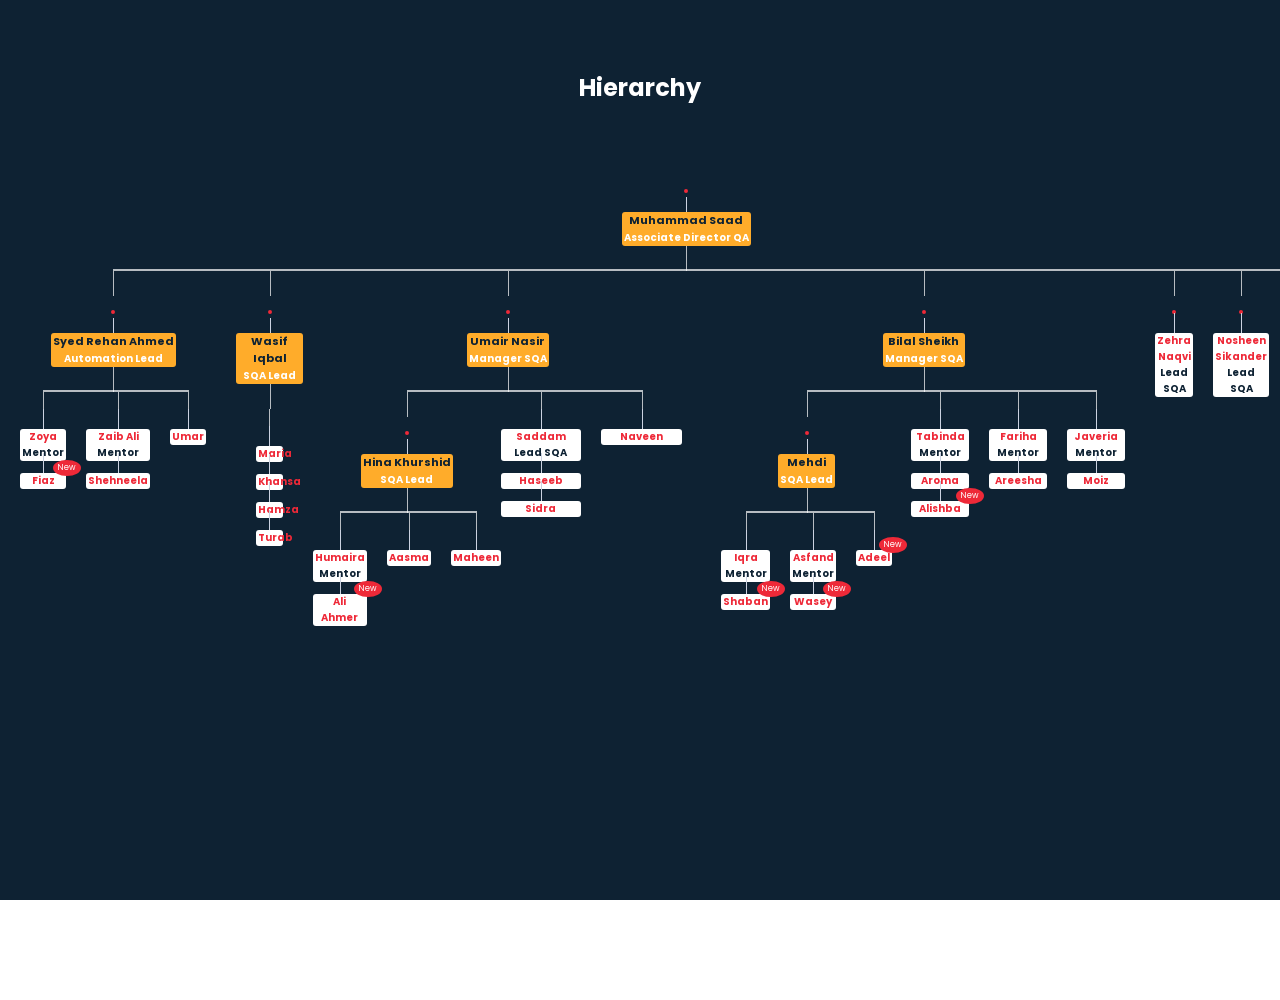
==== index.html @ 1f8edcf4 "space" ====
<!DOCTYPE html>
<html lang="en">

<head>
  <meta charset="UTF-8">
  <meta name="viewport" content="width=device-width, initial-scale=1">

  <title>Hierarchy view component</title>

  <link rel="stylesheet" href="css/hierarchy-view.css">
  <link rel="stylesheet" href="css/main.css">
</head>

<body>



  <!--Management Hierarchy-->
  <section class="management-hierarchy">

    <h1> Hierarchy</h1>
    <div class="hv-container">
      <div class="hv-wrapper">

        <!-- Key component -->
        <div class="hv-item">

          <div class="hv-item-parent">
            <div class="person">
              <img src="https://drive.google.com/uc?id=11d5ZTLQcljHC8XDVHRJq-Gxhe-R7tj8j" alt="">
              <p class="sqaleads">
                Muhammad Saad  <br> <b> Associate Director QA</b>
              </p>
            </div>
          </div>



          <div class="hv-item-children">

            <div class="hv-item-child">
              <!-- Key component -->
              <div class="hv-item">

                <div class="hv-item-parent">
                  <div class="person">
                    <img src="https://drive.google.com/uc?id=1TsUXNUicqb2J7ms9PTjKQTNZAqAfLmqj" alt="">

                    <p class="sqaleads">
                      Syed Rehan Ahmed<br> <b> Automation Lead </b>
                    </p>
                  </div>
                </div>

                <div class="hv-item-children">


                  <div class="hv-item-child">
                    <div class="person">

                      <p class="name">
                        Zoya <br /> <b> Mentor </b>
                      </p>

                      <p class="notification">
                        Fiaz
                        <span class="badge">New</span>

                      </p>


                    </div>

                  </div>


                  <div class="hv-item-child">
                    <div class="person">

                      <p class="name">
                        Zaib Ali <br /> <b> Mentor</b>
                      </p>

                      <p class="name">
                        Shehneela
                      </p>


                    </div>
                  </div>

                  <div class="hv-item-child">
                    <div class="person">

                      <p class="name">
                        Umar
                      </p>


                    </div>
                  </div>

                </div>
              </div>






            </div>
            <div class="hv-item-child">
              <!-- Key component -->
              <div class="hv-item">

                <div class="hv-item-parent">
                  <div class="person">
                    <img src="https://drive.google.com/uc?id=1y89KJ95JF_s6DVgYk79CEMyev-Dleafd" alt="">

                    <p class="sqaleads">
                      Wasif Iqbal<br> <b> SQA Lead </b>
                    </p>
                  </div>
                </div>

                <div class="hv-item-children">


                  <div class="hv-item-child">
                    <div class="person">

                      <p class="name">
                        Maria
                      </p>

                      <p class="name">
                        Khansa
                      </p>

                      <p class="name">
                        Hamza
                      </p>

                      <p class="name">
                        Turab
                      </p>

                    </div>

                  </div>


                  <!-- <div class="hv-item-child">
                    <div class="person">

                      <p class="name">
                        Khansa
                      </p>

                    </div>
                  </div>

                  <div class="hv-item-child">
                    <div class="person">

                      <p class="name">
                        Hamza
                      </p>


                    </div>
                  </div>
                  <div class="hv-item-child">
                    <div class="person">

                      <p class="name">
                        Turab
                      </p>


                    </div>
                  </div> -->
                </div>
              </div>






            </div>


            <div class="hv-item-child">
              <!-- Key component -->
              <div class="hv-item">

                <div class="hv-item-parent">
                  <div class="person">
                    <img src="https://drive.google.com/uc?id=183MjoDKMBi7Pj78kB7QzZNCXo6VbrkAd" alt="">
                    <p class="sqaleads">
                      Umair Nasir <br> <b> Manager SQA </b>
                    </p>
                  </div>
                </div>

                <div class="hv-item-children">

                  <div class="hv-item-child">

                    <div class="hv-item">

                      <div class="hv-item-parent">
                        <div class="person">
                          <img src="https://drive.google.com/uc?id=1cX_lo4ME5v94II2oi-lOemMc7wgB1GoX" alt="">

                          <p class="sqaleads">
                            Hina Khurshid<br> <b> SQA Lead </b>
                          </p>
                        </div>
                      </div>

                      <div class="hv-item-children">


                        <div class="hv-item-child">
                          <div class="person">

                            <p class="name">
                              Humaira <b> Mentor </b>
                            </p>

                            <p class="notification">
                              Ali Ahmer
                              <span class="badge">New</span>
                            </p>


                          </div>

                        </div>


                        <div class="hv-item-child">
                          <div class="person">

                            <p class="name">
                              Aasma
                            </p>



                          </div>
                        </div>

                        <div class="hv-item-child">
                          <div class="person">

                            <p class="name">
                              Maheen
                            </p>


                          </div>
                        </div>
                      </div>
                    </div>
                  </div>


                  <div class="hv-item-child">
                    <div class="person">

                      <p class="name">
                        Saddam <br> <b> Lead SQA </b>
                      </p>

                      <p class="name">
                        Haseeb <br>
                      </p>

                      <p class="name">
                        Sidra <br>
                      </p>

                    </div>
                  </div>

                  <div class="hv-item-child">
                    <div class="person">

                      <p class="name">
                        Naveen <br>
                      </p>

                    </div>
                  </div>
              </div>

              </div>



            </div>


            <div class="hv-item-child">
              <!-- Key component -->
              <div class="hv-item">

                <div class="hv-item-parent">
                  <div class="person">
                    <img src="https://drive.google.com/uc?id=1glTLldQfWbtSV9bfzJ0dLkyxeqhYoGX5" alt="">
                    <p class="sqaleads">
                      Bilal Sheikh <br> <b> Manager SQA </b>
                    </p>
                  </div>
                </div>

                <div class="hv-item-children">

                  <div class="hv-item-child">


                                        <div class="hv-item">

                                          <div class="hv-item-parent">
                                            <div class="person">
                                              <img src="https://drive.google.com/uc?id=1pW-3rn66K4wB1U5ukVt8U9WCPoDkPyvm" alt="">

                                              <p class="sqaleads">
                                                Mehdi<br> <b> SQA Lead </b>
                                              </p>
                                            </div>
                                          </div>

                                          <div class="hv-item-children">


                                            <div class="hv-item-child">
                                              <div class="person">

                                                <p class="name">
                                                  Iqra <b> Mentor </b>
                                                </p>

                                                <p class="notification">
                                                  Shaban
                                                  <span class="badge">New</span>
                                                </p>


                                              </div>

                                            </div>


                                            <div class="hv-item-child">
                                              <div class="person">

                                                <p class="name">
                                                  Asfand <b> Mentor </b>
                                                </p>
                                                <p class="notification">
                                                  Wasey
                                                  <span class="badge">New</span>
                                                </p>



                                              </div>
                                            </div>

                                            <div class="hv-item-child">
                                              <div class="person">

                                                <p class="notification">
                                                  Adeel
                                                    <span class="badge">New</span>
                                                </p>


                                              </div>
                                            </div>
                                          </div>
                                        </div>


                  </div>


                  <div class="hv-item-child">
                    <div class="person">

                      <p class="name">
                        Tabinda <b> Mentor</b>
                      </p>


                      <p class="name">
                        Aroma
                      </p>

                      <p class="notification">
                        Alishba
                        <span class="badge">New</span>
                      </p>


                    </div>
                  </div>

                  <div class="hv-item-child">
                    <div class="person">

                      <p class="name">
                        Fariha <b> Mentor</b>
                      </p>


                      <p class="name">
                        Areesha
                      </p>


                    </div>
                  </div>


                  <div class="hv-item-child">
                    <div class="person">

                      <p class="name">
                        Javeria <b> Mentor</b>
                      </p>

                      <p class="name">
                        Moiz
                      </p>


                    </div>
                  </div>


                </div>

              </div>
            </div>

            <div class="hv-item-child">

              <div class="hv-item">

                <div class="hv-item-children">
                  <div class="person">
                    <img src="https://drive.google.com/uc?id=1wYPIMVMx-7MCKe7abTEASBR3E3-5VWAm" alt="">
                    <p class="name">
                      Zehra Naqvi <br> <b> Lead SQA </b>
                    </p>


                  </div>
                </div>


              </div>
            </div>
            <div class="hv-item-child">

              <div class="hv-item">

                <div class="hv-item-children">
                  <div class="person">
                    <img src="https://drive.google.com/uc?id=18GcvJPEyqamn3vTvp3WW_IDHHhvjnFbl" alt="">
                    <p class="name">
                      Nosheen Sikander <br> <b> Lead SQA </b>
                    </p>


                  </div>
                </div>


              </div>
            </div>
            <div class="hv-item-child">

              <div class="hv-item">

                <div class="hv-item-children">
                  <div class="person">
                    <img src="https://drive.google.com/uc?id=17XDy9l64izGYZif96n6SktR4pIJqgMoy" alt="">
                    <p class="name">
                      Shehzada Fahad <br> <b> Principal Automation Engineer </b>
                    </p>


                  </div>
                </div>


              </div>
            </div>






          </div>

        </div>

      </div>
    </div>
  </section>

</body>

</html>
---- css/hierarchy-view.css ----
.hv-wrapper {
  display: flex;
  overflow-x: hidden;
  }
  .hv-wrapper .hv-item {
    display: flex;
    flex-direction: column;
    margin: auto; }
    .hv-wrapper .hv-item .hv-item-parent {
      margin-bottom: 50px;
      position: relative;
      display: flex;
      justify-content: center; }
      .hv-wrapper .hv-item .hv-item-parent:after {
        position: absolute;
        content: '';
        width: 1px;
        height: 25px;
        bottom: 0;
        left: 50%;
        background-color: rgba(255, 255, 255, 0.7);
        transform: translateY(100%);
        }
    .hv-wrapper .hv-item .hv-item-children {
      display: flex;
      justify-content: center; }
      .hv-wrapper .hv-item .hv-item-children .hv-item-child {
        padding: 0 10px;
        position: relative;
        width: 40%;
        }
        .hv-wrapper .hv-item .hv-item-children .hv-item-child:before, .hv-wrapper .hv-item .hv-item-children .hv-item-child:not(:only-child):after {
          content: '';
          position: absolute;
          background-color: rgba(255, 255, 255, 0.7);
          left: 0; }
        .hv-wrapper .hv-item .hv-item-children .hv-item-child:before {
          left: 50%;
          top: 0;
          transform: translateY(-100%);
          width: 1px;
          height: 25px;
          }
        .hv-wrapper .hv-item .hv-item-children .hv-item-child:after {
          top: -25px;
          transform: translateY(-100%);
          height: 2px;
          width: 100%; }
        .hv-wrapper .hv-item .hv-item-children .hv-item-child:first-child:after {
          left: 50%;
          width: 50%; }
        .hv-wrapper .hv-item .hv-item-children .hv-item-child:last-child:after {
          width: calc(50% + 1px);
          }
---- css/main.css ----
@import url("https://fonts.googleapis.com/css?family=Poppins");
html, body {
  height: 100%;
  font-family: 'Poppins', sans-serif;
  padding: 0;
  margin: 0;
  overflow-y: hidden; 
  }

section {
  min-height: 100%;
  display: flex;
  justify-content: center;
  flex-direction: column;
  padding: 50px 0;
  position: relative; }
  section .github-badge {
    position: absolute;
    top: 0;
    left: 0; }
  section h1 {
    text-align: center;
    margin-bottom: 70px; }
  section .hv-container {
    flex-grow: 1;
    overflow: auto;
    justify-content: center; }

.basic-style {
  background-color: #EFE6E2; }
  .basic-style > h1 {
    color: #ac2222; }

p.simple-card {
  margin: 0;
  background-color: #fff;
  color: #DE5454;
  padding: 30px;
  border-radius: 7px;
  min-width: 100px;
  text-align: center;
  box-shadow: 0 3px 6px rgba(204, 131, 103, 0.22); }

.hv-item-parent p {
  font-weight: bold;
  color: #DE5454; }

.management-hierarchy {
  background-color: #0e2233;
  }
  .management-hierarchy > h1 {
    color: #FFF; }
  .management-hierarchy .person {
    text-align: center;
    width: 10;
    }
    .management-hierarchy .person > img {
      height: 50px;
      border: 2px solid #ee2938;
      border-radius: 50%;
      overflow: hidden;
      background-color: #fff;
      }
    .management-hierarchy .person > p.name {
      background-color: #fff;
      padding: 0px 2px;
      border-radius: 3px;
      font-size: 10px;
      font-weight: bold;
      color: #ee2938;
      margin: 12px 0 0 0;
      position: relative;
      }
      .management-hierarchy .person > p.name b {
        color: #0e2233;
        }
      .management-hierarchy .person > p.name:before {
        content: '';
        position: absolute;
        width: 1px;
        height: 20px;
        background-color: #cbd2e1;
        left: 50%;
        top: 0;
        transform: translateY(-100%);
        }
		
		.notification {
      background-color: #fff;
      padding: 0px 2px;
      border-radius: 3px;
      font-size: 10px;
      font-weight: bold;
      color: #ee2938;
      margin: 12px 0 0 0;
      position: relative;
}
      .management-hierarchy .person > p.notification:before {
        content: '';
        position: absolute;
        width: 1px;
        height: 20px;
        background-color: #cbd2e1;
        left: 50%;
        top: 0;
        transform: translateY(-100%);
        }

/*.notification:hover {
  background: red;
}*/

.notification .badge {
  position: absolute;
  top: -13px;
  right: -15px;
  padding: 2px 5px;
  border-radius: 50%;
  background: #ee2938;
  color: white;
  font-size: 8px;
  font-weight: normal;
}

.management-hierarchy .person > p.sqaleads {
      background-color: #ffac2a;
      padding: 0px 2px;
      border-radius: 3px;
      font-size: 11px;
      font-weight: 700px;
      color: #0e2233;
      margin: 12px 0 0 0;
      position: relative;
      }
	  
	        .management-hierarchy .person > p.sqaleads b {
        color: #fff;
		font-size: 10px;
       font-weight: 400px;
        }
	  
      .management-hierarchy .person > p.sqaleads:before {
        content: '';
        position: absolute;
        width: 1px;
        height: 15px;
        background-color: #cbd2e1;
        left: 50%;
        top: 0;
        transform: translateY(-100%);
        }
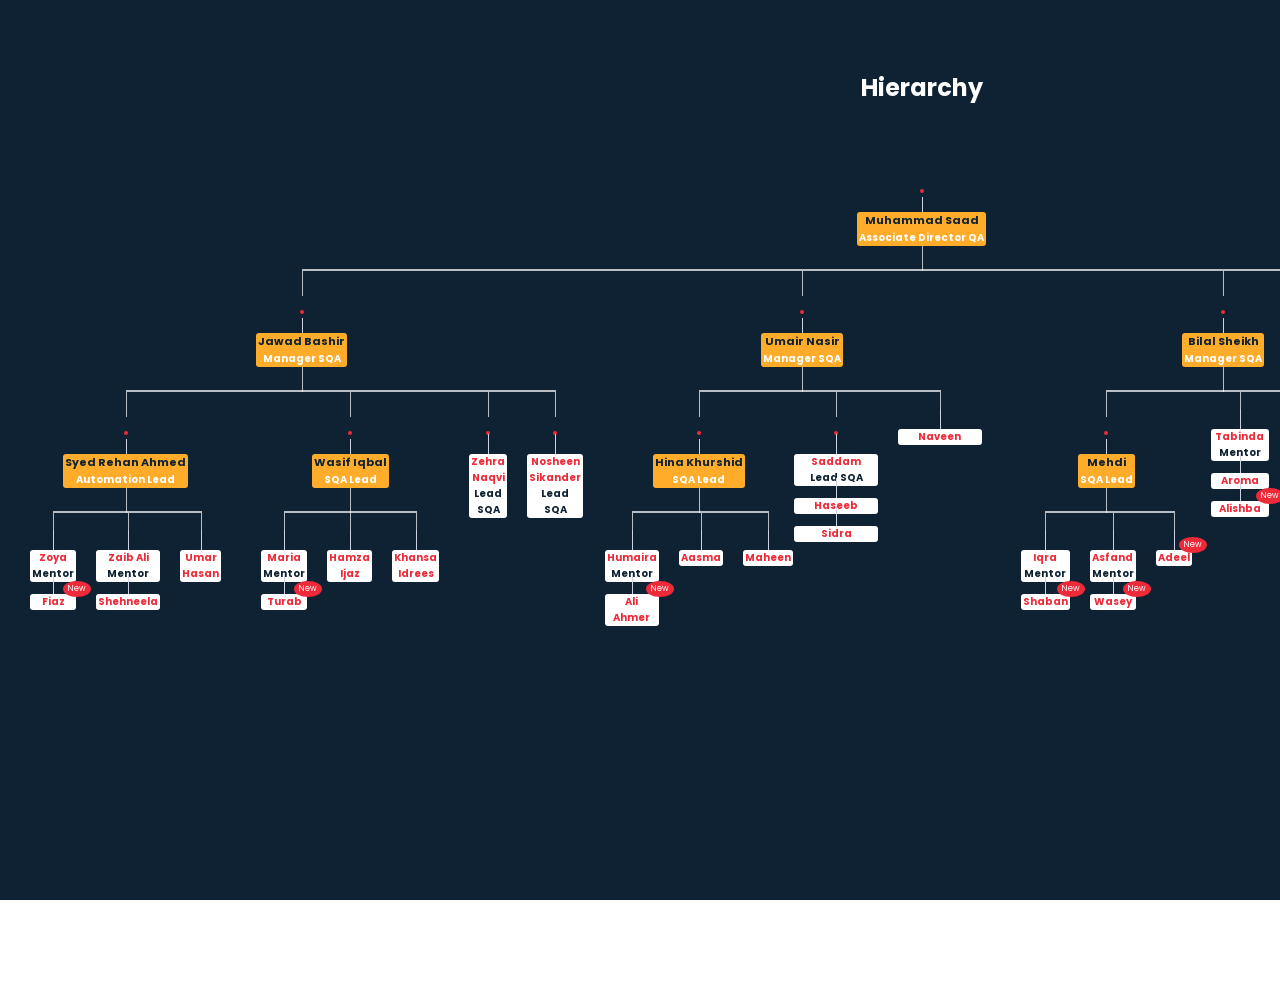
==== commit 48f1d091: "updating new hierarchy" ====
--- a/index.html
+++ b/index.html
@@ -38,153 +38,191 @@
 
           <div class="hv-item-children">
 
+
+
+
             <div class="hv-item-child">
               <!-- Key component -->
               <div class="hv-item">
 
                 <div class="hv-item-parent">
                   <div class="person">
-                    <img src="https://drive.google.com/uc?id=1TsUXNUicqb2J7ms9PTjKQTNZAqAfLmqj" alt="">
-
+                    <img src="https://drive.google.com/uc?id=1soKcmEt8ZKicxQOSAboRi7NBiJAcFPRz" alt="">
                     <p class="sqaleads">
-                      Syed Rehan Ahmed<br> <b> Automation Lead </b>
+                      Jawad Bashir <br> <b> Manager SQA </b>
                     </p>
                   </div>
                 </div>
 
                 <div class="hv-item-children">
 
-
-                  <div class="hv-item-child">
-                    <div class="person">
-
-                      <p class="name">
-                        Zoya <br /> <b> Mentor </b>
-                      </p>
-
-                      <p class="notification">
-                        Fiaz
-                        <span class="badge">New</span>
-
-                      </p>
-
-
-                    </div>
-
-                  </div>
-
-
-                  <div class="hv-item-child">
-                    <div class="person">
-
-                      <p class="name">
-                        Zaib Ali <br /> <b> Mentor</b>
-                      </p>
-
-                      <p class="name">
-                        Shehneela
-                      </p>
-
-
-                    </div>
-                  </div>
-
-                  <div class="hv-item-child">
-                    <div class="person">
-
-                      <p class="name">
-                        Umar
-                      </p>
-
-
-                    </div>
-                  </div>
-
-                </div>
+                  <div class="hv-item-child">
+
+                    <div class="hv-item">
+
+                      <div class="hv-item-parent">
+                        <div class="person">
+                          <img src="https://drive.google.com/uc?id=1TsUXNUicqb2J7ms9PTjKQTNZAqAfLmqj" alt="">
+
+                          <p class="sqaleads">
+                            Syed Rehan Ahmed<br> <b> Automation Lead </b>
+                          </p>
+                        </div>
+                      </div>
+
+                      <div class="hv-item-children">
+
+
+                        <div class="hv-item-child">
+                          <div class="person">
+
+                            <p class="name">
+                              Zoya <br /> <b> Mentor </b>
+                            </p>
+
+                            <p class="notification">
+                              Fiaz
+                              <span class="badge">New</span>
+
+                            </p>
+
+
+                          </div>
+
+                        </div>
+
+
+                        <div class="hv-item-child">
+                          <div class="person">
+
+                            <p class="name">
+                              Zaib Ali <br /> <b> Mentor</b>
+                            </p>
+
+                            <p class="name">
+                              Shehneela
+                            </p>
+
+
+                          </div>
+                        </div>
+
+                        <div class="hv-item-child">
+                          <div class="person">
+
+                            <p class="name">
+                              Umar Hasan
+                            </p>
+
+
+                          </div>
+                        </div>
+
+                      </div>
+                    </div>
+                  </div>
+
+
+                  <div class="hv-item-child">
+                    <!-- Key component -->
+                    <div class="hv-item">
+
+                      <div class="hv-item-parent">
+                        <div class="person">
+                          <img src="https://drive.google.com/uc?id=1y89KJ95JF_s6DVgYk79CEMyev-Dleafd" alt="">
+
+                          <p class="sqaleads">
+                            Wasif Iqbal<br> <b> SQA Lead </b>
+                          </p>
+                        </div>
+                      </div>
+
+                      <div class="hv-item-children">
+
+
+                        <div class="hv-item-child">
+                          <div class="person">
+
+                            <p class="name">
+                              Maria <br /> <b> Mentor </b>
+                            </p>
+
+                            <p class="notification">
+                              Turab
+                              <span class="badge">New</span>
+
+                            </p>
+
+
+                          </div>
+
+                        </div>
+
+                        <div class="hv-item-child">
+                          <div class="person">
+
+                            <p class="name">
+                              Hamza Ijaz
+                            </p>
+
+
+                          </div>
+                        </div>
+                        <div class="hv-item-child">
+                          <div class="person">
+
+                            <p class="name">
+                              Khansa Idrees
+                            </p>
+
+
+                          </div>
+                        </div>
+
+                      </div>
+                    </div>
+
+
+
+
+
+
+                  </div>
+
+                  <div class="hv-item-child">
+                    <div class="hv-item-children">
+                      <div class="person">
+                        <img src="https://drive.google.com/uc?id=1wYPIMVMx-7MCKe7abTEASBR3E3-5VWAm" alt="">
+                        <p class="name">
+                          Zehra Naqvi <br> <b> Lead SQA </b>
+                        </p>
+
+
+                      </div>
+                    </div>
+                  </div>
+
+                  <div class="hv-item-child">
+
+                    <div class="hv-item">
+
+                      <div class="hv-item-children">
+                        <div class="person">
+                          <img src="https://drive.google.com/uc?id=18GcvJPEyqamn3vTvp3WW_IDHHhvjnFbl" alt="">
+                          <p class="name">
+                            Nosheen Sikander <br> <b> Lead SQA </b>
+                          </p>
+
+
+                        </div>
+                      </div>
+
+
+                    </div>
+                  </div>
               </div>
 
-
-
-
-
-
-            </div>
-            <div class="hv-item-child">
-              <!-- Key component -->
-              <div class="hv-item">
-
-                <div class="hv-item-parent">
-                  <div class="person">
-                    <img src="https://drive.google.com/uc?id=1y89KJ95JF_s6DVgYk79CEMyev-Dleafd" alt="">
-
-                    <p class="sqaleads">
-                      Wasif Iqbal<br> <b> SQA Lead </b>
-                    </p>
-                  </div>
-                </div>
-
-                <div class="hv-item-children">
-
-
-                  <div class="hv-item-child">
-                    <div class="person">
-
-                      <p class="name">
-                        Maria
-                      </p>
-
-                      <p class="name">
-                        Khansa
-                      </p>
-
-                      <p class="name">
-                        Hamza
-                      </p>
-
-                      <p class="name">
-                        Turab
-                      </p>
-
-                    </div>
-
-                  </div>
-
-
-                  <!-- <div class="hv-item-child">
-                    <div class="person">
-
-                      <p class="name">
-                        Khansa
-                      </p>
-
-                    </div>
-                  </div>
-
-                  <div class="hv-item-child">
-                    <div class="person">
-
-                      <p class="name">
-                        Hamza
-                      </p>
-
-
-                    </div>
-                  </div>
-                  <div class="hv-item-child">
-                    <div class="person">
-
-                      <p class="name">
-                        Turab
-                      </p>
-
-
-                    </div>
-                  </div> -->
-                </div>
               </div>
-
-
-
 
 
 
@@ -270,6 +308,7 @@
 
                   <div class="hv-item-child">
                     <div class="person">
+                      <img src="https://drive.google.com/uc?id=1kiY3o5oGNcq_4rSkDqNB9tJVLkcRoiRx" alt="">
 
                       <p class="name">
                         Saddam <br> <b> Lead SQA </b>
@@ -302,6 +341,7 @@
 
 
             </div>
+
 
 
             <div class="hv-item-child">
@@ -448,42 +488,8 @@
               </div>
             </div>
 
-            <div class="hv-item-child">
-
-              <div class="hv-item">
-
-                <div class="hv-item-children">
-                  <div class="person">
-                    <img src="https://drive.google.com/uc?id=1wYPIMVMx-7MCKe7abTEASBR3E3-5VWAm" alt="">
-                    <p class="name">
-                      Zehra Naqvi <br> <b> Lead SQA </b>
-                    </p>
-
-
-                  </div>
-                </div>
-
-
-              </div>
-            </div>
-            <div class="hv-item-child">
-
-              <div class="hv-item">
-
-                <div class="hv-item-children">
-                  <div class="person">
-                    <img src="https://drive.google.com/uc?id=18GcvJPEyqamn3vTvp3WW_IDHHhvjnFbl" alt="">
-                    <p class="name">
-                      Nosheen Sikander <br> <b> Lead SQA </b>
-                    </p>
-
-
-                  </div>
-                </div>
-
-
-              </div>
-            </div>
+
+
             <div class="hv-item-child">
 
               <div class="hv-item">
--- a/css/main.css
+++ b/css/main.css
@@ -4,7 +4,9 @@
   font-family: 'Poppins', sans-serif;
   padding: 0;
   margin: 0;
-  overflow-y: hidden; 
+  overflow-y: hidden;
+  width: 120%
+
   }
 
 section {
@@ -84,7 +86,7 @@
         top: 0;
         transform: translateY(-100%);
         }
-		
+
 		.notification {
       background-color: #fff;
       padding: 0px 2px;
@@ -132,13 +134,13 @@
       margin: 12px 0 0 0;
       position: relative;
       }
-	  
+
 	        .management-hierarchy .person > p.sqaleads b {
         color: #fff;
 		font-size: 10px;
        font-weight: 400px;
         }
-	  
+
       .management-hierarchy .person > p.sqaleads:before {
         content: '';
         position: absolute;
@@ -148,4 +150,4 @@
         left: 50%;
         top: 0;
         transform: translateY(-100%);
-        }+        }
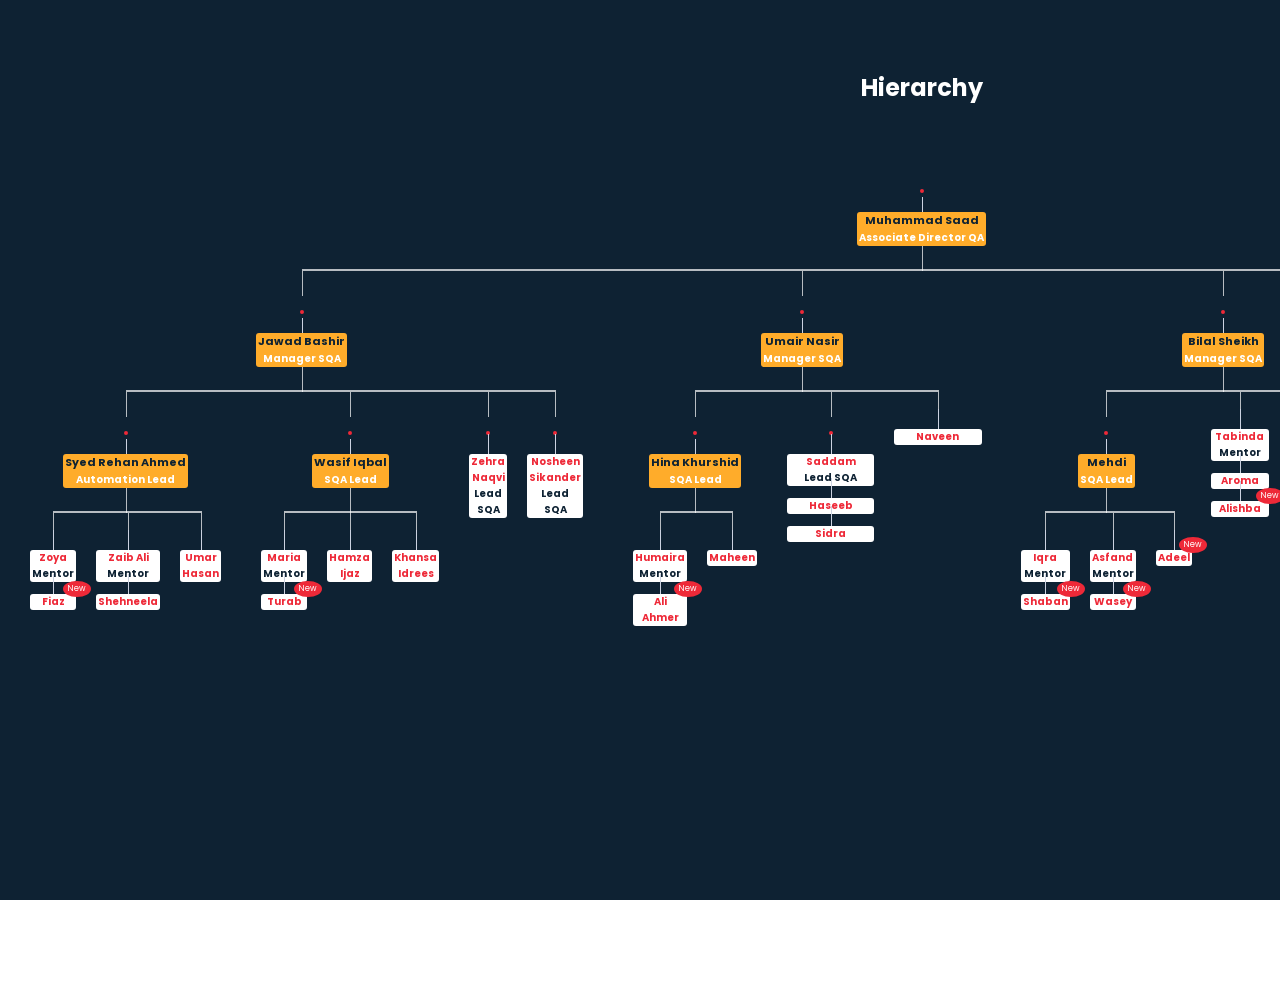
==== commit d80dfd2d: "updating new hierarchy" ====
--- a/index.html
+++ b/index.html
@@ -279,17 +279,7 @@
                         </div>
 
 
-                        <div class="hv-item-child">
-                          <div class="person">
-
-                            <p class="name">
-                              Aasma
-                            </p>
-
-
-
-                          </div>
-                        </div>
+                        
 
                         <div class="hv-item-child">
                           <div class="person">
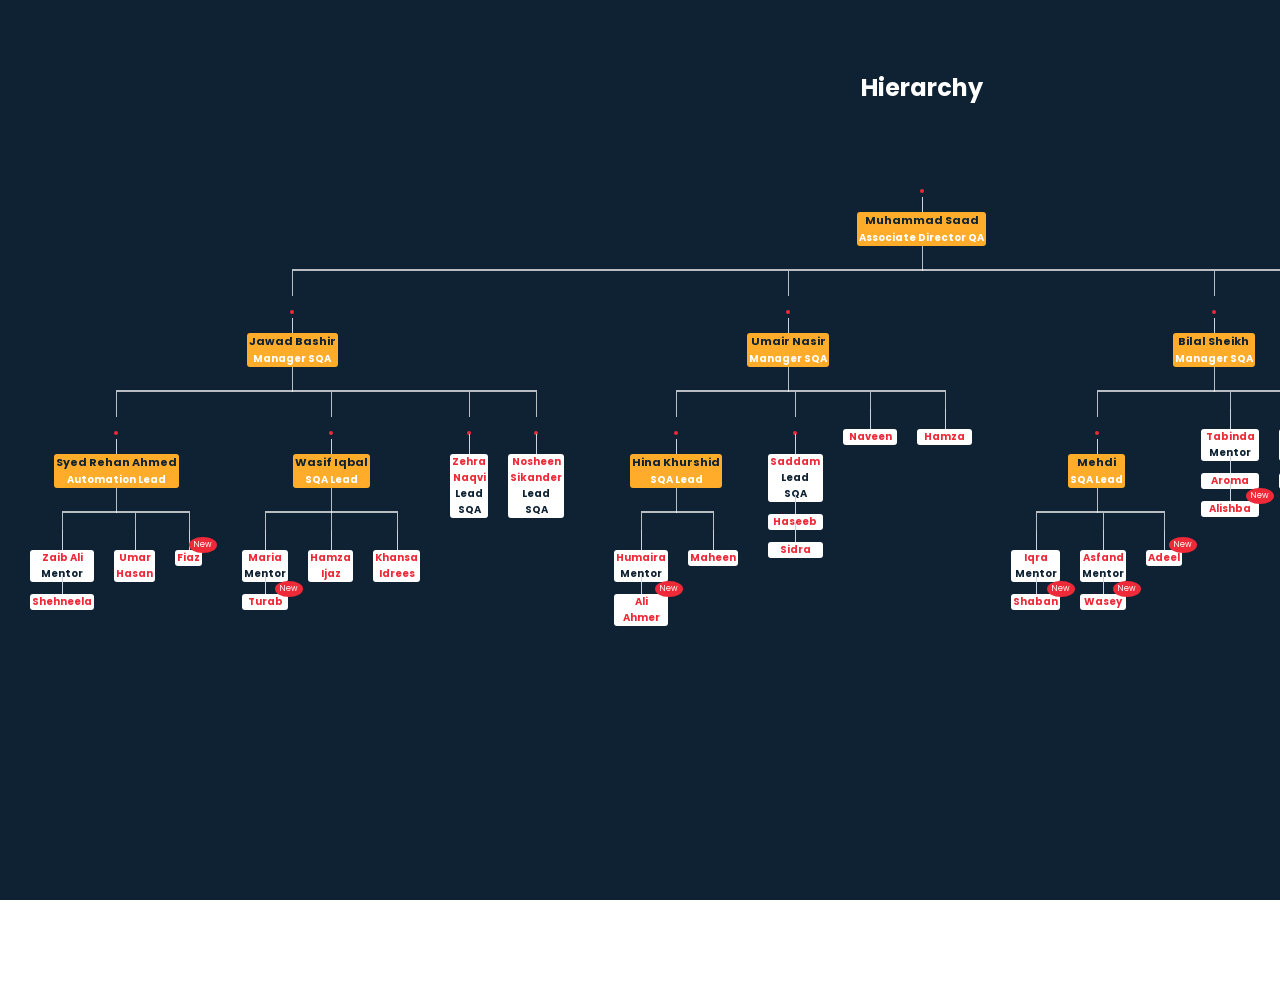
==== commit 76406c2a: "updating new hierarchy" ====
--- a/index.html
+++ b/index.html
@@ -72,13 +72,33 @@
 
                       <div class="hv-item-children">
 
-
-                        <div class="hv-item-child">
-                          <div class="person">
-
-                            <p class="name">
-                              Zoya <br /> <b> Mentor </b>
-                            </p>
+                        <div class="hv-item-child">
+                          <div class="person">
+
+                            <p class="name">
+                              Zaib Ali <br /> <b> Mentor</b>
+                            </p>
+
+                            <p class="name">
+                              Shehneela
+                            </p>
+
+                          </div>
+                        </div>
+
+                        <div class="hv-item-child">
+                          <div class="person">
+
+                            <p class="name">
+                              Umar Hasan
+                            </p>
+
+
+                          </div>
+                        </div>
+                        <div class="hv-item-child">
+                          <div class="person">
+
 
                             <p class="notification">
                               Fiaz
@@ -90,34 +110,6 @@
                           </div>
 
                         </div>
-
-
-                        <div class="hv-item-child">
-                          <div class="person">
-
-                            <p class="name">
-                              Zaib Ali <br /> <b> Mentor</b>
-                            </p>
-
-                            <p class="name">
-                              Shehneela
-                            </p>
-
-
-                          </div>
-                        </div>
-
-                        <div class="hv-item-child">
-                          <div class="person">
-
-                            <p class="name">
-                              Umar Hasan
-                            </p>
-
-
-                          </div>
-                        </div>
-
                       </div>
                     </div>
                   </div>
@@ -279,7 +271,7 @@
                         </div>
 
 
-                        
+
 
                         <div class="hv-item-child">
                           <div class="person">
@@ -324,7 +316,19 @@
 
                     </div>
                   </div>
+
+                  <div class="hv-item-child">
+                    <div class="person">
+
+                      <p class="name">
+                        Hamza <br>
+                      </p>
+
+                    </div>
+                  </div>
               </div>
+
+
 
               </div>
 
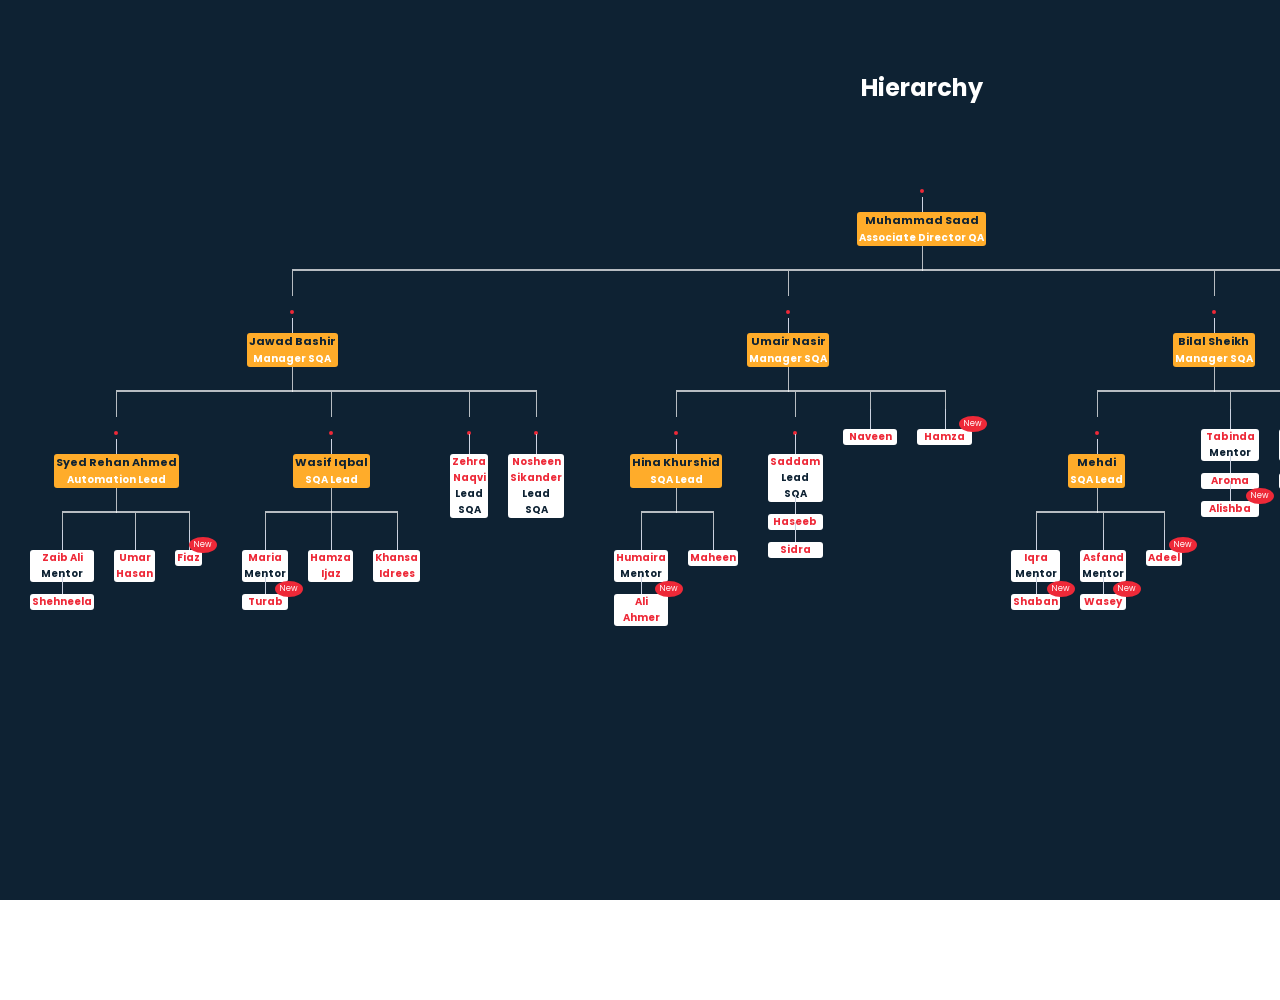
==== commit 691c1550: "updating new hierarchy" ====
--- a/index.html
+++ b/index.html
@@ -320,8 +320,9 @@
                   <div class="hv-item-child">
                     <div class="person">
 
-                      <p class="name">
+                      <p class="notification">
                         Hamza <br>
+                          <span class="badge">New</span>
                       </p>
 
                     </div>
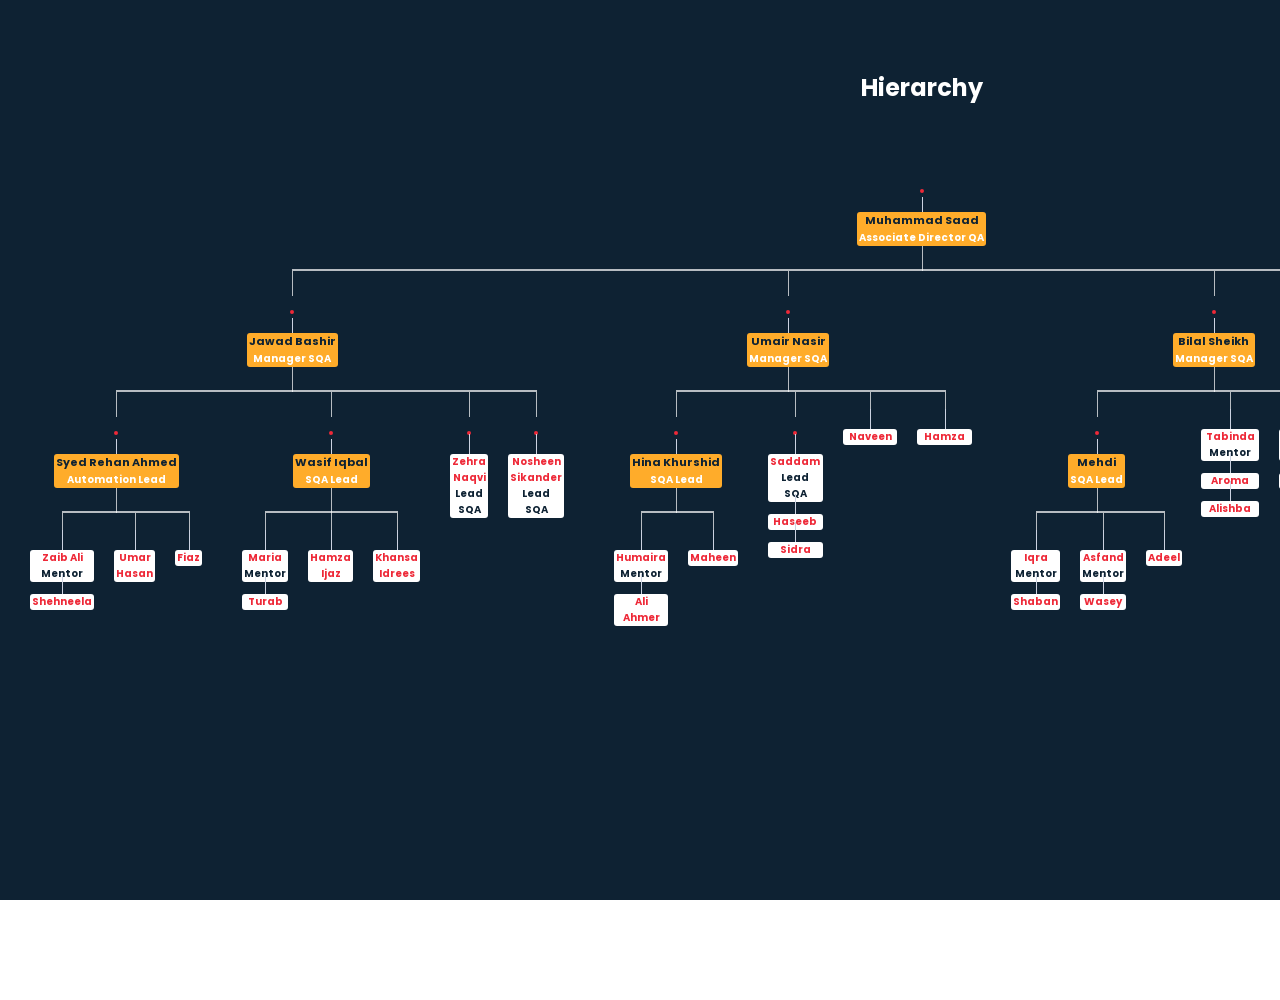
==== commit 10fa0005: "updating new hierarchy" ====
--- a/index.html
+++ b/index.html
@@ -102,7 +102,6 @@
 
                             <p class="notification">
                               Fiaz
-                              <span class="badge">New</span>
 
                             </p>
 
@@ -141,7 +140,6 @@
 
                             <p class="notification">
                               Turab
-                              <span class="badge">New</span>
 
                             </p>
 
@@ -262,7 +260,6 @@
 
                             <p class="notification">
                               Ali Ahmer
-                              <span class="badge">New</span>
                             </p>
 
 
@@ -322,7 +319,6 @@
 
                       <p class="notification">
                         Hamza <br>
-                          <span class="badge">New</span>
                       </p>
 
                     </div>
@@ -381,7 +377,6 @@
 
                                                 <p class="notification">
                                                   Shaban
-                                                  <span class="badge">New</span>
                                                 </p>
 
 
@@ -398,7 +393,6 @@
                                                 </p>
                                                 <p class="notification">
                                                   Wasey
-                                                  <span class="badge">New</span>
                                                 </p>
 
 
@@ -411,7 +405,6 @@
 
                                                 <p class="notification">
                                                   Adeel
-                                                    <span class="badge">New</span>
                                                 </p>
 
 
@@ -438,7 +431,6 @@
 
                       <p class="notification">
                         Alishba
-                        <span class="badge">New</span>
                       </p>
 
 
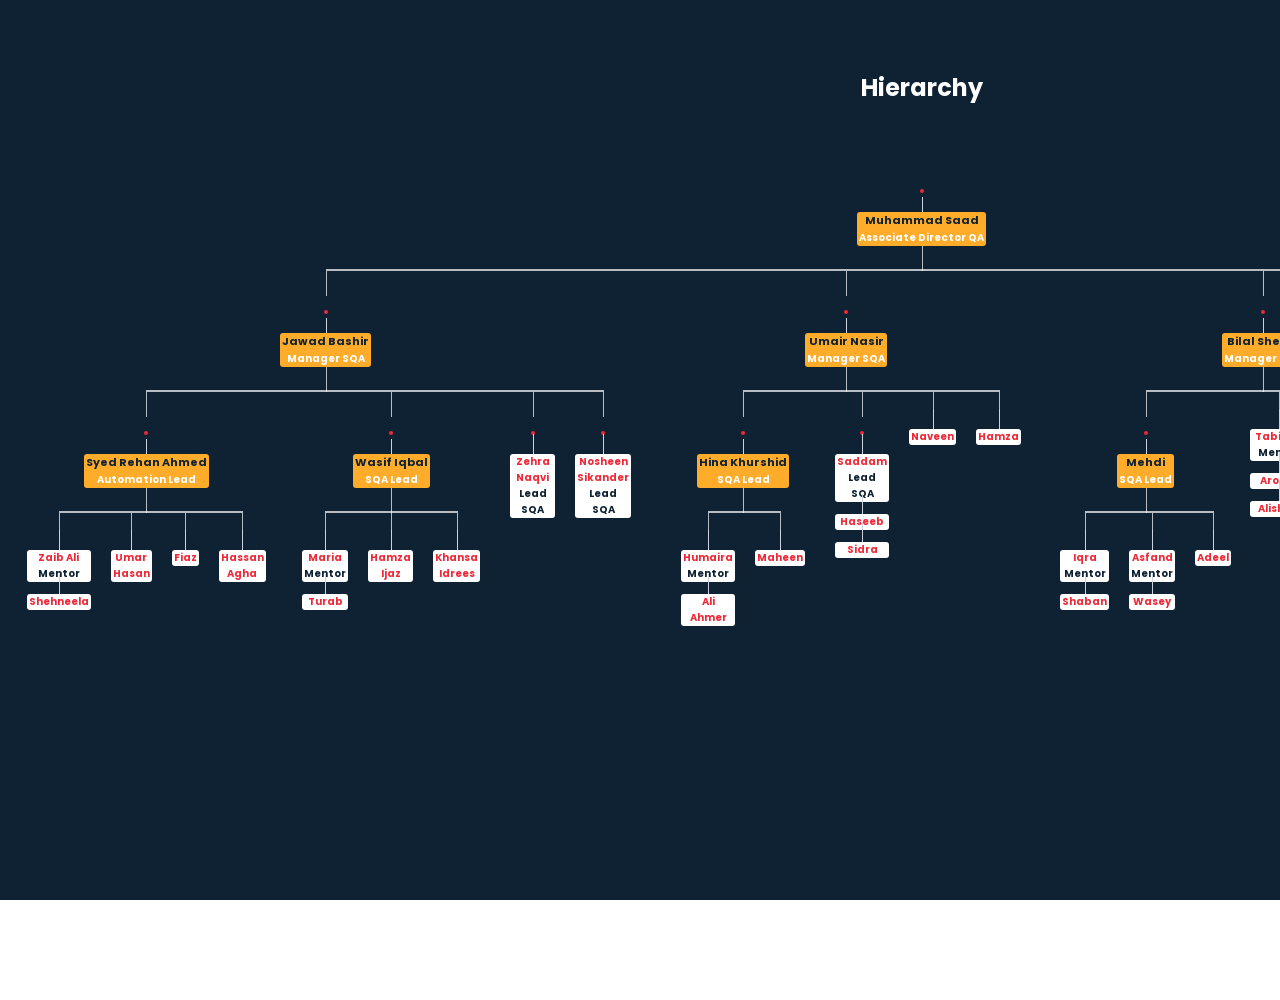
==== commit 47be7f10: "Upating Hassan Agha" ====
--- a/index.html
+++ b/index.html
@@ -96,19 +96,23 @@
 
                           </div>
                         </div>
-                        <div class="hv-item-child">
-                          <div class="person">
-
-
+
+                        <div class="hv-item-child">
+                          <div class="person">
                             <p class="notification">
                               Fiaz
-
-                            </p>
-
-
-                          </div>
-
-                        </div>
+                            </p>
+                          </div>
+                        </div>
+
+                        <div class="hv-item-child">
+                          <div class="person">
+                            <p class="notification">
+                              Hassan Agha
+                            </p>
+                          </div>
+                        </div>
+
                       </div>
                     </div>
                   </div>
@@ -319,6 +323,7 @@
 
                       <p class="notification">
                         Hamza <br>
+                          <!-- <span class="badge">New</span> -->
                       </p>
 
                     </div>
